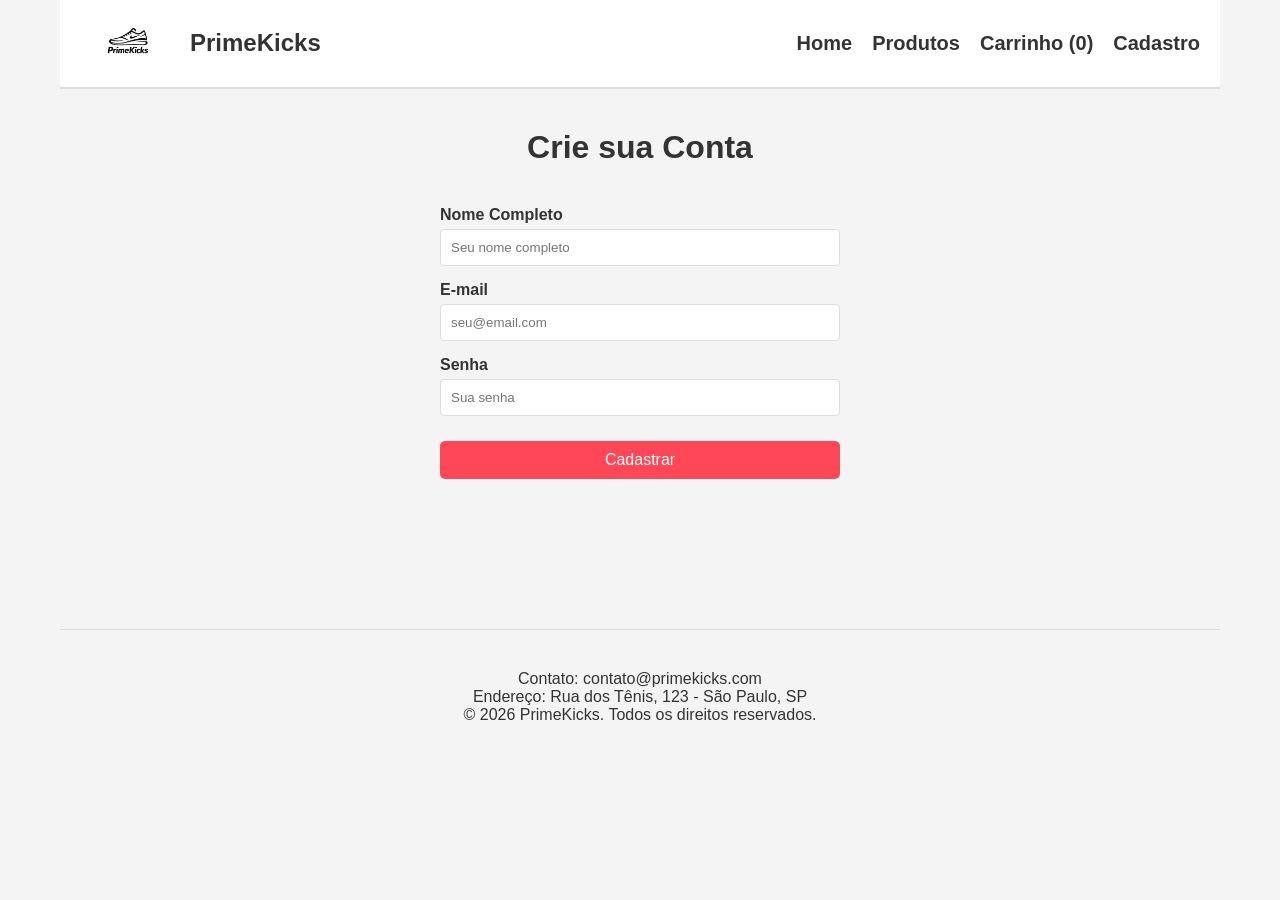
==== pages/cadastro.html @ 6b1d9e9f "adicionando novas funcionalidades ao carrinho e adicionando a página cadastro com um formulário de c" ====
<!DOCTYPE html>
<html lang="pt-br">
<head>
    <meta charset="UTF-8">
    <meta name="viewport" content="width=device-width, initial-scale=1.0">
    <link rel="stylesheet" href="../css/style.css">
    <title>Cadastro | PrimeKicks</title>
</head>
<body>
    <div class="container">
        <header>
            <div class="logo-area">
                <img src="../img/logo.jpg" alt="Logo PrimeKicks" class="logo">
                <h1>PrimeKicks</h1>
            </div>
            <nav>
                <ul>
                    <li><a href="index.html">Home</a></li>
                    <li><a href="index.html#product-grid">Produtos</a></li>
                    <li class="cart-menu">
                        <a href="carrinho.html" id="cart-icon">Carrinho (<span id="cart-count">0</span>)</a>
                    </li>
                    <li><a href="cadastro.html">Cadastro</a></li>
                </ul>
            </nav>
        </header>

        <main>
            <section class="cart-section">
                <h2 class="section-title">Crie sua Conta</h2>
                <div id="cadastro-finalizado" style="display: none; background-color: #d4edda; color: #155724; padding: 15px; border-radius: 8px; margin: 0 auto 20px; max-width: 400px; text-align: center; font-weight: bold; border: 1px solid #c3e6cb;"></div>
                <form id="cadastro-form" class="auth-form" style="max-width: 400px; margin: 0 auto; display: flex; flex-direction: column; gap: 15px;">
                    <div class="form-group" style="display: flex; flex-direction: column; text-align: left;">
                        <label for="nome" style="margin-bottom: 5px; font-weight: bold;">Nome Completo</label>
                        <input type="text" id="nome" name="nome" placeholder="Seu nome completo" required style="padding: 10px; border: 1px solid #ddd; border-radius: 4px;">
                    </div>
                    <div class="form-group" style="display: flex; flex-direction: column; text-align: left;">
                        <label for="email" style="margin-bottom: 5px; font-weight: bold;">E-mail</label>
                        <input type="email" id="email" name="email" placeholder="seu@email.com" required style="padding: 10px; border: 1px solid #ddd; border-radius: 4px;">
                    </div>
                    <div class="form-group" style="display: flex; flex-direction: column; text-align: left;">
                        <label for="senha" style="margin-bottom: 5px; font-weight: bold;">Senha</label>
                        <input type="password" id="senha" name="senha" placeholder="Sua senha" required style="padding: 10px; border: 1px solid #ddd; border-radius: 4px;">
                    </div>
                    <button type="submit" class="add-to-cart-btn" style="margin-top: 10px;">Cadastrar</button>
                </form>
            </section>
        </main>

        <footer>
            <div class="footer-content">
                <p>Contato: contato@primekicks.com</p>
                <p>Endereço: Rua dos Tênis, 123 - São Paulo, SP</p>
            </div>
            <p>&copy; 2026 PrimeKicks. Todos os direitos reservados.</p>
        </footer>
    </div>
    <script src="../script/script.js"></script>
</body>
</html>
---- css/style.css ----
* {
    margin: 0;
    padding: 0;
    box-sizing: border-box;
    scroll-behavior: smooth;
    scroll-padding-top: 90px;
    font-family: 'Segoe UI', Tahoma, Geneva, Verdana, sans-serif;
}

body {
    background-color: #f4f4f4;
    color: #333;
}

.container {
    max-width: 1200px;
    margin: 0 auto;
    padding: 0 20px;
}

header {
    display: flex;
    justify-content: space-between;
    align-items: center;
    padding: 20px 0;
    width: 100%;
    border-bottom: 2px solid #ddd;
    position: sticky;
    top: 0;
    z-index: 1000;
    background-color: #ffffff;
    display: flex;
    justify-content: space-between;
    align-items: center;
    padding: 10px 20px;
    transition: all 0.3s ease;
}

header.header-scrolled {
    box-shadow: 0 4px 12px rgba(0, 0, 0, 0.1);
    padding: 8px 20px;
}

.logo-area {
    display: flex;
    align-items: center;
    gap: 10px;
}

.logo-area h1 {
    font-size: 1.5rem;
    color: #333;
    font-weight: bold;
}

.logo {
    width: 100px;
    border-radius: 50%;
}

nav ul {
    display: flex;
    list-style: none;
    gap: 20px;
}

nav a {
    text-decoration: none;
    color: #333;
    font-weight: bold;
    transition: color 0.3s;
    font-size: 20px;
}

nav a:hover {
    color: #ff4757;
}

.hero {
    text-align: center;
    padding: 60px 20px;
    background: linear-gradient(rgba(0,0,0,0.6), rgba(0,0,0,0.6)), url('../img/hero-bg.jpg');
    background-size: cover;
    color: white;
    margin-bottom: 40px;
}

.search-container {
    margin-top: 20px;
}

#search-input {
    padding: 10px 20px;
    width: 300px;
    border-radius: 20px;
    border: none;
    outline: none;
}

.product-grid {
    display: grid;
    grid-template-columns: repeat(auto-fill, minmax(250px, 1fr));
    gap: 30px;
    padding-bottom: 40px;
}

.product-card {
    background: white;
    padding: 20px;
    border-radius: 10px;
    box-shadow: 0 4px 6px rgba(0,0,0,0.1);
    text-align: center;
    display: flex;
    flex-direction: column;
    height: 100%;
    transition: transform 0.3s ease;
}

.product-card:hover {
    transform: translateY(-5px);
}

.product-card img {
    width: 100%;
    height: 200px;
    object-fit: contain;
    border-radius: 5px;
    margin-bottom: 15px;
}

.section-title {
    text-align: center;
    margin-bottom: 40px;
    font-size: 2rem;
    color: #333;
}

.product-card h3 {
    margin-bottom: 10px;
    font-size: 1.2rem;
}

.product-card p {
    font-size: 0.9rem;
    color: #666;
    margin-bottom: 15px;
}

.product-card p:last-of-type {
    margin-top: auto;
    font-weight: bold;
    font-size: 1.3rem;
    color: #ff4757;
}

.add-to-cart-btn {
    background-color: #ff4757;
    color: white;
    border: none;
    padding: 10px 20px;
    border-radius: 5px;
    cursor: pointer;
    font-size: 1rem;
    margin-top: 15px;
    transition: background-color 0.3s ease;
}

.clear-cart-btn {
    background-color: #ff4757;
    color: white;
    border: none;
    padding: 10px 20px;
    border-radius: 5px;
    cursor: pointer;
    font-size: 1rem;
    margin-top: 15px;
    transition: background-color 0.3s ease;
}

.cart-section {
    padding: 40px 0;
    min-height: 60vh;
}

.cart-items-container {
    background: white;
    padding: 20px;
    border-radius: 10px;
    margin-bottom: 20px;
}

.cart-summary {
    text-align: right;
    font-size: 1.5rem;
}

.add-to-cart-btn:hover {
    background-color: #e03a4a;
}

.clear-cart-btn:hover {
    background-color: #e03a4a;
}

.hidden {
    display: none;
}

footer {
    text-align: center;
    padding: 40px 0;
    border-top: 1px solid #ddd;
    gap: 20px;
}
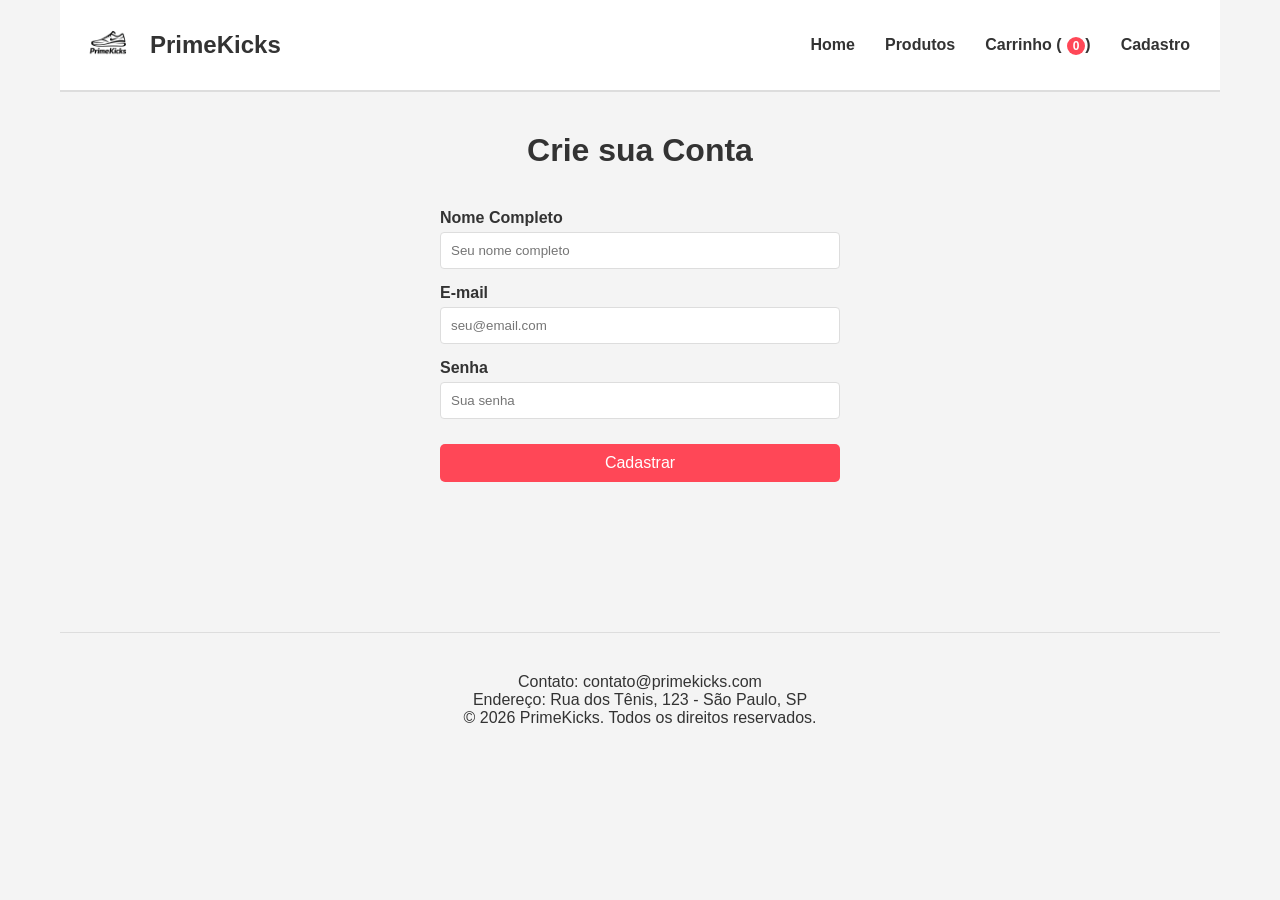
==== commit 5f8439c6: "ajustando a estrutura do projeto" ====
--- a/pages/cadastro.html
+++ b/pages/cadastro.html
@@ -4,6 +4,7 @@
     <meta charset="UTF-8">
     <meta name="viewport" content="width=device-width, initial-scale=1.0">
     <link rel="stylesheet" href="../css/style.css">
+    <link rel="stylesheet" href="../css/cadastro.css">
     <title>Cadastro | PrimeKicks</title>
 </head>
 <body>
--- a/css/style.css
+++ b/css/style.css
@@ -22,18 +22,14 @@
     display: flex;
     justify-content: space-between;
     align-items: center;
-    padding: 20px 0;
+    padding: 15px 20px;
     width: 100%;
     border-bottom: 2px solid #ddd;
     position: sticky;
     top: 0;
     z-index: 1000;
     background-color: #ffffff;
-    display: flex;
-    justify-content: space-between;
-    align-items: center;
-    padding: 10px 20px;
-    transition: all 0.3s ease;
+    transition: padding 0.3s ease, box-shadow 0.3s ease;
 }
 
 header.header-scrolled {
@@ -54,78 +50,61 @@
 }
 
 .logo {
-    width: 100px;
+    width: 60px;
+    height: 60px;
     border-radius: 50%;
+    object-fit: cover;
+    transition: width 0.3s ease, height 0.3s ease;
+}
+
+header.header-scrolled .logo {
+    width: 45px;
+    height: 45px;
 }
 
 nav ul {
     display: flex;
     list-style: none;
-    gap: 20px;
+    gap: 10px;
 }
 
 nav a {
     text-decoration: none;
     color: #333;
     font-weight: bold;
-    transition: color 0.3s;
-    font-size: 20px;
+    transition: color 0.3s ease;
+    font-size: 16px;
+    position: relative;
+    padding: 5px 10px;
 }
 
 nav a:hover {
     color: #ff4757;
 }
 
-.hero {
-    text-align: center;
-    padding: 60px 20px;
-    background: linear-gradient(rgba(0,0,0,0.6), rgba(0,0,0,0.6)), url('../img/hero-bg.jpg');
-    background-size: cover;
+nav a::after {
+    content: '';
+    position: absolute;
+    width: 0;
+    height: 2px;
+    bottom: 0;
+    left: 0;
+    background-color: #ff4757;
+    transition: width 0.3s ease;
+}
+
+nav a:hover::after {
+    width: 100%;
+}
+
+#cart-count {
+    background-color: #ff4757;
     color: white;
-    margin-bottom: 40px;
-}
-
-.search-container {
-    margin-top: 20px;
-}
-
-#search-input {
-    padding: 10px 20px;
-    width: 300px;
-    border-radius: 20px;
-    border: none;
-    outline: none;
-}
-
-.product-grid {
-    display: grid;
-    grid-template-columns: repeat(auto-fill, minmax(250px, 1fr));
-    gap: 30px;
-    padding-bottom: 40px;
-}
-
-.product-card {
-    background: white;
-    padding: 20px;
+    font-size: 0.75rem;
+    padding: 2px 6px;
     border-radius: 10px;
-    box-shadow: 0 4px 6px rgba(0,0,0,0.1);
-    text-align: center;
-    display: flex;
-    flex-direction: column;
-    height: 100%;
-    transition: transform 0.3s ease;
-}
-
-.product-card:hover {
-    transform: translateY(-5px);
-}
-
-.product-card img {
-    width: 100%;
-    height: 200px;
-    object-fit: contain;
-    border-radius: 5px;
-    margin-bottom: 15px;
+    margin-left: 5px;
+    vertical-align: middle;
 }
 
 .section-title {
@@ -133,11 +112,6 @@
     margin-bottom: 40px;
     font-size: 2rem;
     color: #333;
-}
-
-.product-card h3 {
-    margin-bottom: 10px;
-    font-size: 1.2rem;
 }
 
 .product-card p {
@@ -206,6 +180,27 @@
     display: none;
 }
 
+.modal-overlay {
+    position: fixed; top: 0; left: 0; width: 100%; height: 100%;
+    background: rgba(0,0,0,0.6); display: flex; align-items: center;
+    justify-content: center; z-index: 2000;
+}
+
+.modal-content {
+    background: white; padding: 40px; border-radius: 12px; text-align: center; 
+    max-width: 450px; box-shadow: 0 10px 25px rgba(0,0,0,0.2);
+}
+
+.modal-content h2 { color: #333; margin-bottom: 10px; }
+.modal-content p { color: #666; line-height: 1.6; }
+
+.success-icon { font-size: 50px; color: #4CAF50; margin-bottom: 20px; }
+
+.btn-primary {
+    margin-top: 25px; background: #333; color: white; border: none; 
+    padding: 12px 30px; border-radius: 6px; cursor: pointer; font-weight: bold;
+}
+
 footer {
     text-align: center;
     padding: 40px 0;
--- a/css/cadastro.css
+++ b/css/cadastro.css
@@ -0,0 +1,28 @@
+.auth-form {
+    max-width: 400px;
+    margin: 0 auto;
+    display: flex;
+    flex-direction: column;
+    gap: 15px;
+}
+
+.form-group {
+    display: flex;
+    flex-direction: column;
+    text-align: left;
+}
+
+.form-group label {
+    margin-bottom: 5px;
+    font-weight: bold;
+}
+
+.form-group input {
+    padding: 10px;
+    border: 1px solid #ddd;
+    border-radius: 4px;
+}
+
+#cadastro-finalizado {
+    margin-bottom: 20px;
+}
